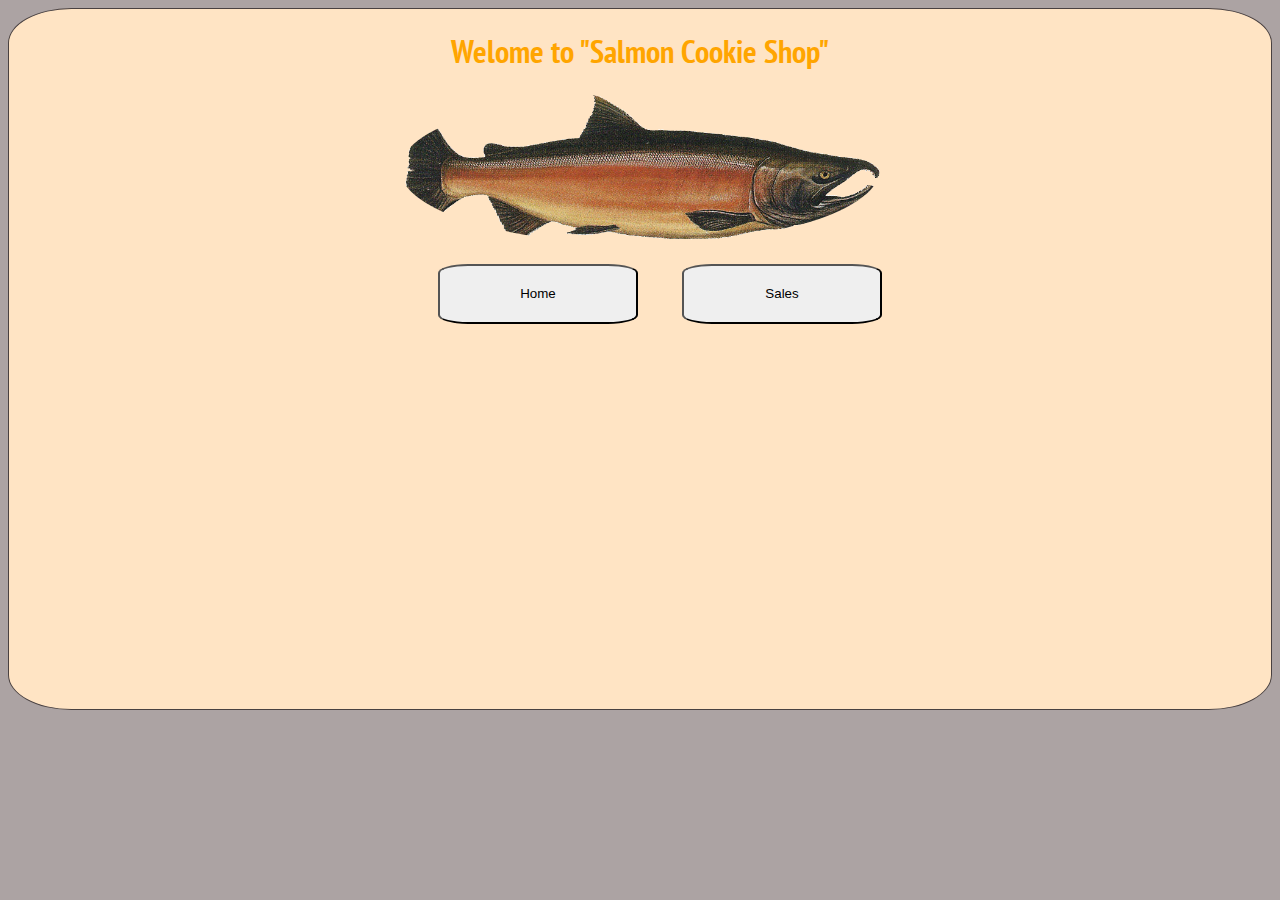
==== index.html @ 954bc4e0 "adding styling" ====
<!DOCTYPE html>
<html lang="en">
<head>
  <title>Salmon Cookis</title>
  <!-- <a href="sales.html">Sales</a> -->
  <link rel="stylesheet" href="style.css">
  <link
    href="https://fonts.googleapis.com/css?family=Dancing+Script|Josefin+Sans|Noto+Sans+KR|Open+Sans+Condensed:300|PT+Sans+Narrow&display=swap"
    rel="stylesheet">
</head>
<main>
<h1 id="home">Welome to "Salmon Cookie Shop"</h1>
<div class="salmon">
  <img  src="salmon.png" alt="Salmon">
  </div>
  </main>
<div class="navigator">
  <ul>
    <li><a href="#home"><button>Home</button></a></li>
    <li><a href="sales.html"><button>Sales</button></a></li>
  </ul>
</div>

<body>

  
</body>
<footer></footer>
</html>
---- style.css ----
html{
  background-color: rgb(172, 163, 163);
}
main {
   text-align: center;
}

body{
  border: 1px solid rgb(73, 65, 65);
  border-radius: 5%;
  height: 700px;
  background-color: bisque;

 
}
img{
  height: 150px;
  width: 200;
  border-radius: 50%;
}

 
h1{
  text-align: center;
  font-family: 'PT Sans Narrow', sans-serif;
  color: orange;


  
}
.navigator{
  text-align: center;
  font-style: normal;

}
li{
  display: inline;
    margin: 20px;
    font-size: 24px;
}
button{
   width: 200px;
    height: 60px;
    border-radius: 15%;
}
button:hover {
    background-color:orange; 
    color: white;
  }

}

}
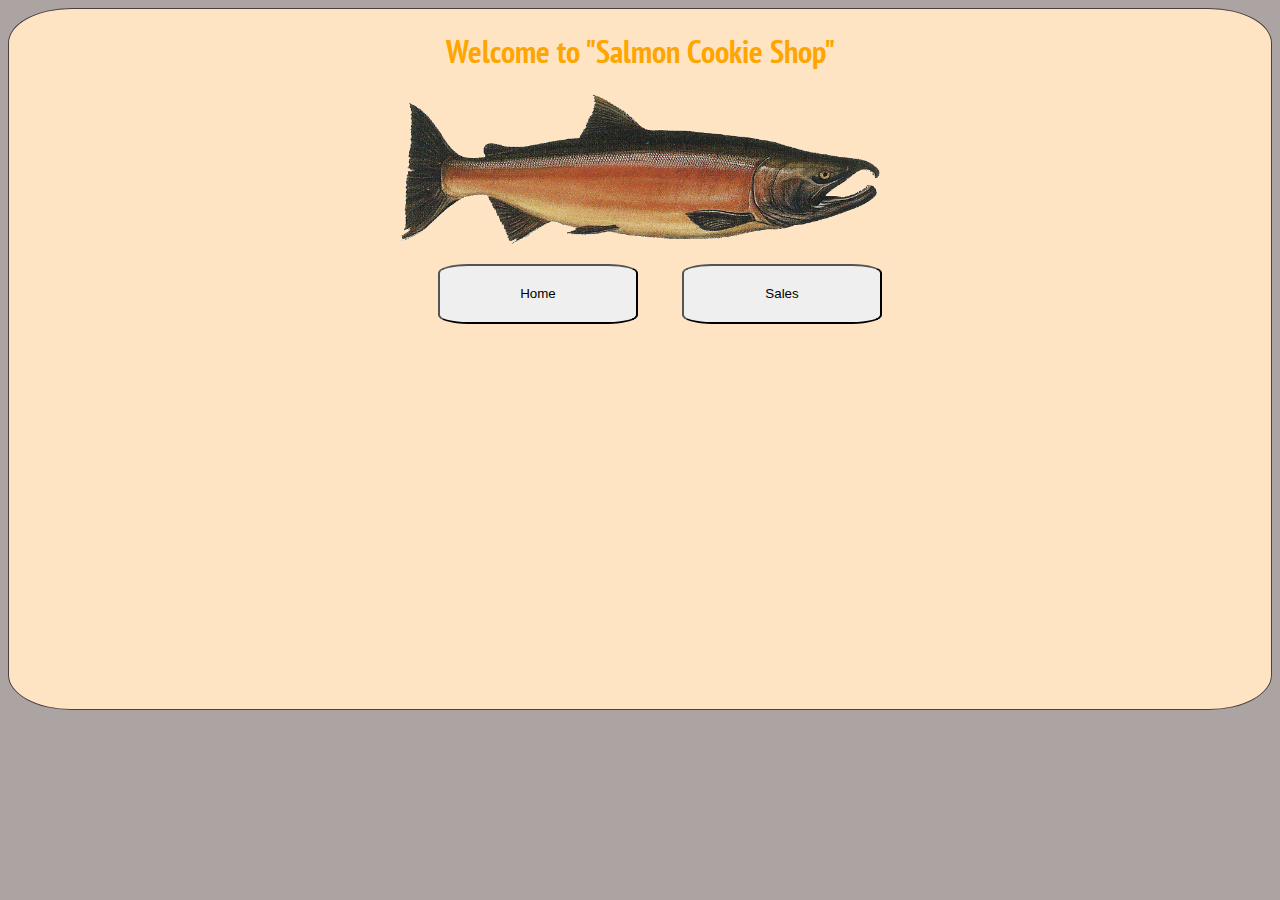
==== commit 1d51ce44: "stylingCss" ====
--- a/index.html
+++ b/index.html
@@ -9,7 +9,7 @@
     rel="stylesheet">
 </head>
 <main>
-<h1 id="home">Welome to "Salmon Cookie Shop"</h1>
+<h1 id="home">Welcome to "Salmon Cookie Shop"</h1>
 <div class="salmon">
   <img  src="salmon.png" alt="Salmon">
   </div>
--- a/style.css
+++ b/style.css
@@ -10,13 +10,11 @@
   border-radius: 5%;
   height: 700px;
   background-color: bisque;
-
- 
 }
 img{
   height: 150px;
   width: 200;
-  border-radius: 50%;
+  
 }
 
  
@@ -48,6 +46,3 @@
     color: white;
   }
 
-}
-
-}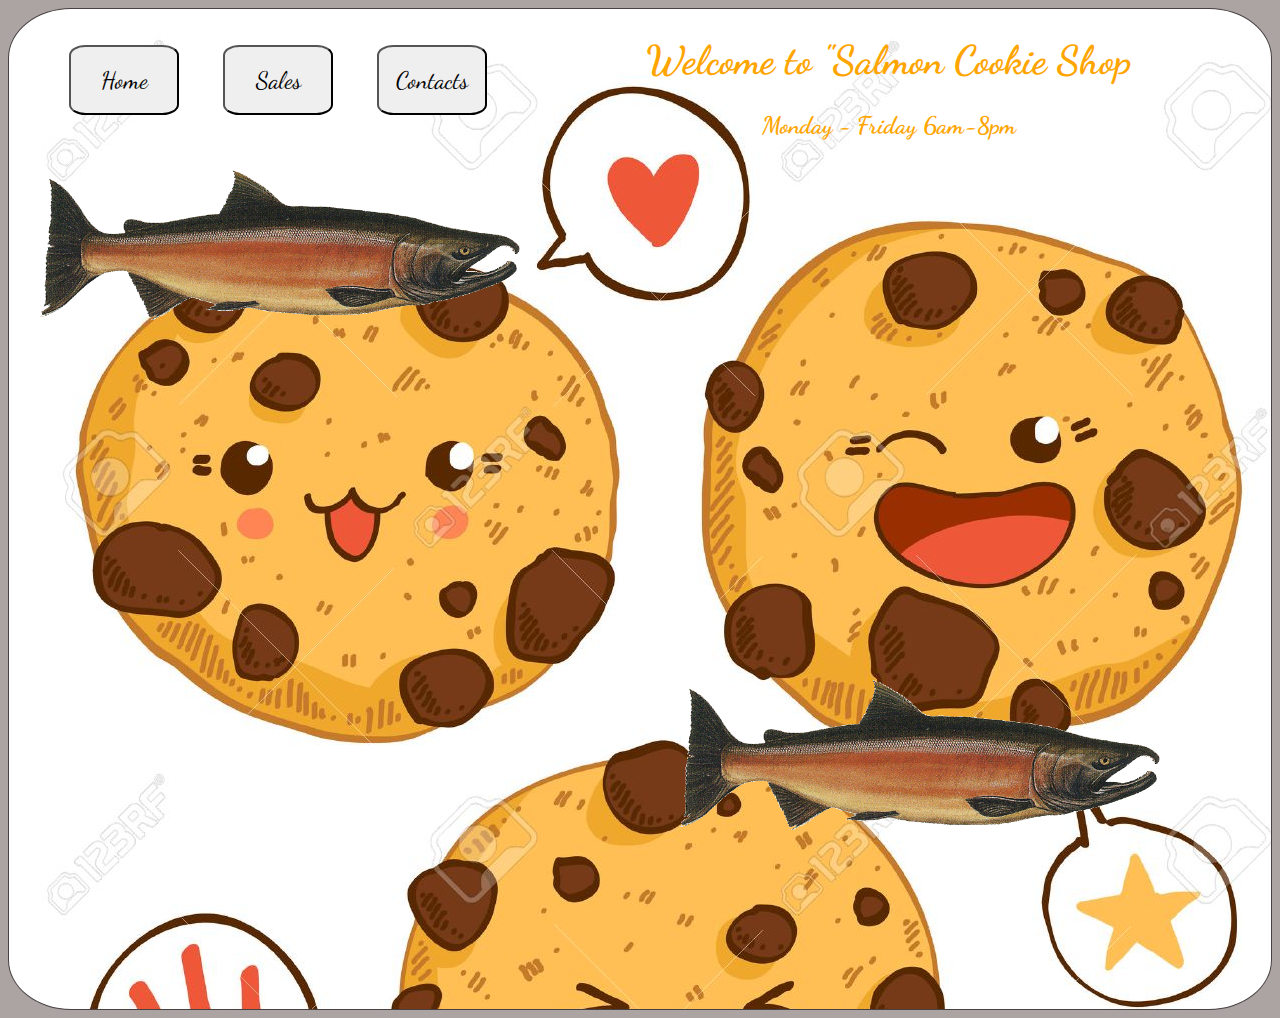
==== commit af388a7d: "finished styling" ====
--- a/index.html
+++ b/index.html
@@ -5,25 +5,41 @@
   <!-- <a href="sales.html">Sales</a> -->
   <link rel="stylesheet" href="style.css">
   <link
-    href="https://fonts.googleapis.com/css?family=Dancing+Script|Josefin+Sans|Noto+Sans+KR|Open+Sans+Condensed:300|PT+Sans+Narrow&display=swap"
+    href="https://fonts.googleapis.com/css?family=Amatic+SC|Courgette|Dancing+Script|Kalam|Lobster|Mansalva|Pacifico|Permanent+Marker|Zhi+Mang+Xing&display=swap"
     rel="stylesheet">
 </head>
-<main>
-<h1 id="home">Welcome to "Salmon Cookie Shop"</h1>
-<div class="salmon">
-  <img  src="salmon.png" alt="Salmon">
+<header>
+  <div class="navigator">
+    <ul>
+      <li><a href="#home"><button>Home</button></a></li>
+      <li><a href="sales.html"><button>Sales</button></a></li>
+      <li><a href="#popup1"><button>Contacts</button></a></li>
+    </ul>
   </div>
-  </main>
-<div class="navigator">
-  <ul>
-    <li><a href="#home"><button>Home</button></a></li>
-    <li><a href="sales.html"><button>Sales</button></a></li>
-  </ul>
+  <div id="popup-window">
+    <div class="popup-close x-close">&times;</div>
+  </div>
+</header>
+<body>
+  <div>
+<h1 id="home">Welcome to "Salmon Cookie Shop</h1>
+<h2>Monday - Friday 6am-8pm</h2>
 </div>
-
+<div id="popup1" class="overlay">
+  <div class="popup">
+    <h2>Contact information:</h2>
+    <a class="close" href="#">&times;</a>
+    <div class="content">
+       <p>Address: 2901 3rd Ave #300, Seattle, WA 98121</p>
+       <p>Phone: (206) 681-9318</p>
+       <p>cookiesSalmon@gmail.com</p>
+    </div>
+  </div>
+</div>
 <body>
-
-  
+  <img  class="salmon1" src="salmon.png" alt="Salmon">
+  </div>
+  <div><img  class="salmon2" src="salmon.png"></div>
 </body>
-<footer></footer>
+<footer> </footer>
 </html>--- a/style.css
+++ b/style.css
@@ -1,48 +1,194 @@
 html{
   background-color: rgb(172, 163, 163);
 }
-main {
-   text-align: center;
-}
 
 body{
+  background-image: url(cook.jpg);
   border: 1px solid rgb(73, 65, 65);
   border-radius: 5%;
-  height: 700px;
+  height: 1000px;
+
   background-color: bisque;
 }
 img{
   height: 150px;
   width: 200;
-  
 }
+.salmon1{
+  position: absolute;
+  left: 40px;
+  top: 170px;
 
+}
+.salmon2{
+  position: absolute;
+  bottom: 70px;
+  right: 120px;
+}
  
 h1{
   text-align: center;
-  font-family: 'PT Sans Narrow', sans-serif;
+  font-family: 'Dancing Script', cursive;
   color: orange;
-
-
+  font-size: 40px;
   
 }
+h2 {
+  text-align: center;
+  font-family: 'Dancing Script', cursive;
+  color: orange;
+}
+
 .navigator{
-  text-align: center;
+  float: left;
+  vertical-align: top;
   font-style: normal;
+
 
 }
 li{
-  display: inline;
+  display: inline-block;
     margin: 20px;
-    font-size: 24px;
+    /* font-size: 30px; */
 }
 button{
-   width: 200px;
-    height: 60px;
+   width: 110px;
+    height: 70px;
     border-radius: 15%;
+    -webkit-transition: 350ms;
+    transition: 350ms;
+    font-family: 'Dancing Script', cursive;
+    font-size-adjust: 30px;
+    font-size: 24px;
+    
 }
 button:hover {
     background-color:orange; 
     color: white;
+}
+
+.box {
+  width: 40%;
+  margin: 0 auto;
+  background: rgba(255,255,255,0.2);
+  padding: 35px;
+  border: 2px solid #fff;
+  border-radius: 20px/50px;
+  background-clip: padding-box;
+  text-align: center;
+}
+
+.button {
+  font-size: 1em;
+  padding: 10px;
+  color: #fff;
+  border: 2px solid #06D85F;
+  border-radius: 20px/50px;
+  text-decoration: none;
+  cursor: pointer;
+  -webkit-transition: all 0.3s ease-out;
+  transition: all 0.3s ease-out;
+}
+.button:hover {
+  background: #06D85F;
+}
+
+.overlay {
+  position: fixed;
+  top: 0;
+  bottom: 0;
+  left: 0;
+  right: 0;
+  background: rgba(0, 0, 0, 0.7);
+  -webkit-transition: opacity 500ms;
+  transition: opacity 500ms;
+  visibility: hidden;
+  opacity: 0;
+}
+
+#popup-window {
+  position: fixed;
+  display: none;
+  margin: 0 auto;
+  left: 0;
+  right: 0;
+  top: 50%;
+  -webkit-transform: translateY(-50%);
+          transform: translateY(-50%);
+  width: 90%;
+  height: 80%;
+  background: #ddd;
+  border: 1px solid #aaa;
+  -webkit-box-shadow: 0  3px 15px 5px rgba(50,50,50,0.15);
+          box-shadow: 0  3px 15px 5px rgba(50,50,50,0.15)
+}
+.popup-trigger {
+  display: block;
+  width: 100px;
+  text-align: center;
+  background: #aaa;
+  margin: 10px auto;
+  padding: 20px;
+  cursor: pointer;
+}
+.x-close {
+  font-size: 50px;
+  line-height: 1;
+  float: right;
+  margin-right: 12px;
+  cursor: pointer;
+}
+.overlay:target {
+  visibility: visible;
+  opacity: 1;
+}
+
+.popup {
+  margin: 70px auto;
+  padding: 20px;
+  background: #fff;
+  border-radius: 5px;
+  width: 30%;
+  position: relative;
+  -webkit-transition: all 5s ease-in-out;
+  transition: all 5s ease-in-out;
+}
+
+.popup h2 {
+  margin-top: 0;
+  color: #333;
+  font-family: Tahoma, Arial, sans-serif;
+}
+.popup .close {
+  position: absolute;
+  top: 20px;
+  right: 30px;
+  -webkit-transition: all 200ms;
+  transition: all 200ms;
+  font-size: 30px;
+  font-weight: bold;
+  text-decoration: none;
+  color: #333;
+}
+.popup .close:hover {
+  color: #06D85F;
+}
+.popup .content {
+  max-height: 30%;
+  overflow: auto;
+}
+
+@media screen and (max-width: 700px){
+  .box{
+    width: 70%;
   }
+  .popup{
+    width: 70%;
+  }
+}
+.content p{
+  text-align: center;
+  font-family: 'Kalam', cursive;
+}
 
+
